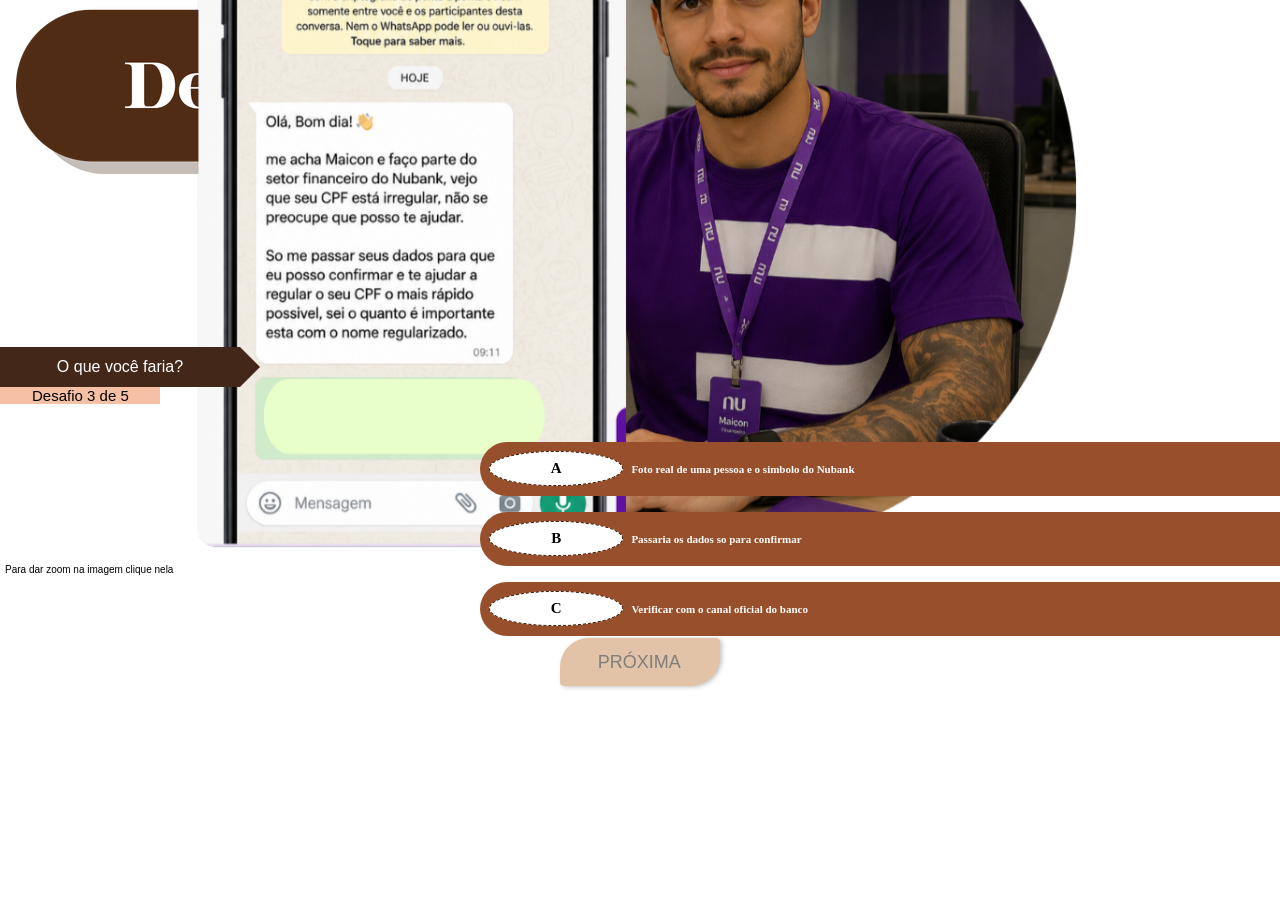
==== fake-whats.html @ ec3dd17e "Add files via upload" ====
<!DOCTYPE html>
<html lang="en">
<head>
    <meta charset="UTF-8">
    <meta name="viewport" content="width=device-width, initial-scale=1.0">
     <link rel="stylesheet" href="src/CSS-style/style-pages.css">
    <link rel="shortcut icon" href="src/imagens/lupa.ico" type="image/x-icon">
    <title>Você cairia nessa?</title>

</head>
<body class="custom-background">


 <section class="question">
        <section class="principal3-page style-page grid-pages">
        <div class="botao-desafio">
            <img src="src/imagens/botao-desafio.png" alt="botao marrom com o nome desafio e um chapeu de detetive">
        </div>
        
        <div class="notificacao">
            <img src="src/imagens/fake-contato.png" alt="notificação do whatsapp de uma simulação de golpe e a imagem de um homem criado por IA,se passando como funcionário do banco Nubank">
            <p class="zoom-imagem-text">Para dar zoom na imagem clique nela</p>
        </div>

        <div class="bloco-pergunta">            
            <p id="pointer">O que você faria?</p>
            <p class="desafio-numero">Desafio 3 de 5</p>
        </div>
        
            

        <div class="botoes-escolha grid-iguais">

            <div class="botoes-escolha-container">
                <p class="botao-style-escolha evento-botao" id="botao-errado"><span>A</span>Foto real de uma pessoa e o simbolo do Nubank</p>
                <p class="botao-style-escolha evento-botao" id="botao-errado"><span>B</span>Passaria os dados so para confirmar</p>
                <p class="botao-style-escolha evento-botao" id="botao-certo"><span>C</span>Verificar com o canal oficial do banco</p>
            </div>
        </div>

            <div class="botao-proxima status-atual-proxima grid-iguais">
                <button><a href="/notificacao4.html">PRÓXIMA</a></button>
            </div>

        </div>

       

    </section>
    </section>
    
   
    <script src="/src/javascript/script.js"></script>
       
</body>
</html>
---- src/CSS-style/style-pages.css ----
@font-face {
    font-family: "Esteban-Regular";
    src: url(src2/Fonte-letra/Esteban-Regular.ttf) format("truetype");
    font-weight: 400;
    font-style: normal;
}


@font-face {
    font-family: "Gagalin-Regular";
    src: url(src2/Fonte-letra/Gagalin-Regular.otf) format("openType");
    font-weight: 400;
    font-style: normal;
}



*{
    margin: 0;
    padding: 0;
    box-sizing: border-box;
    
}

.sessao-creditos{
    font-size: 15px;
    font-weight: 600;
    
}

.sessao-creditos:hover{
    color: #fff;
}



body.custom-background{
    background-color: rgb(226, 188, 152);
    background: url(src/imagens/fundo-pagina-principal.png);
    background-size: 100% 100%;
    background-repeat: no-repeat;
    background-position: left top;
    background-attachment: fixed;
    
     
}



/*--------------pagina-principal----------------------*/


.style-page{
   display: flex;
   justify-content: center;
   align-items: center;
   flex-direction: column;
}

    .style-page .botao-desafio{
        grid-column: 1/3;
      

     img{
        max-width: 60vw;
        margin: -3rem 0px 0px 1rem;
     }

    }

    .style-page .notificacao{
       grid-column: 1/4;
        width: 99%;
        margin-top: -2rem;

        img{
            width: 77%;
            display: block;
            margin: 0 auto ;
        }

    }

        .principal3-page .notificacao img{
            width: 70%;
        }

        .principal3-page .notificacao:hover img{
            transform: scale(1.4);
            
        }
        .zoom-imagem-text{
            width: 16rem;
            font-size: 10px;
            margin-left: 5px;
            font-family: "Gagalin-Regular", sans-serif;
        }
  
    #pointer {
        width: 15rem;
        height: 40px;
        position: relative;
        background-color: #432819;
        display: flex;
        justify-content: center;
        align-items: center;
        font-size: 16px;
        color: #fff;
        font-family: "Gagalin-Regular", sans-serif;

    }


    .style-page .bloco-pergunta{
        width: 20rem;
        grid-column: 1/3;
         margin-top: 1rem;
        
    }


   #pointer:before {
        content: "";
        position: absolute;
        right: -20px;
        bottom: 0;
        width: 0;
        height: 0;
        border-left: 20px solid #432819;
        border-top: 20px solid transparent;
        border-bottom: 20px solid transparent;
    }

    .desafio-numero{
         width: 10rem;
        padding-left: 2rem;
         font-size: 15px;
         font-family: "Esteban-Regular", sans-serif;
         background-color: #f5c0a4;
        
         
    }

   

    .style-page .botoes-escolha{
    
        max-width: clamp( 20rem, 5vh, 5rem);
        min-height: 25vh;
        gap: 2rem;
        
        
    
        .botoes-escolha-container{
            display: flex;
            flex-direction: column;
            gap: 1rem;
            
        }

        .botao-style-escolha{
            font-size: 11px;
            background-color: #97502b;
            min-width: 70vw;
            min-height: 6vh;
            display: flex;
            align-items: center;
            border-radius: 30px;
            color: #fff;
            gap: 0.5rem;
            font-weight: 600;
            cursor: pointer;
           position: relative;
           transition: background 0.3s ease;


            span{
                background-color: #fff;
                color: #000;
                width: 15%;
                height: 35px;
                text-align: center;
                border-radius: 80%;
                padding-top: 0.5rem;
                border: 1px dashed #3b2011;
                margin-left: 9px;
                font-size: 15px;    
            }
            
        }   


      
    }


    .status-atual-proxima{
        pointer-events: none;
        opacity: 0.5;
    }
     
    .proxima-ativo{
        pointer-events: auto;
        opacity: 1;

    }


    .botao-proxima button{
        width: 10rem;
        height: 3rem;
        
        background-color: #c68951;
        box-shadow: 2px 1px 4px #00000075;
        border-radius: 29px 4px 29px 4px;
        font-family: "Gagalin-Regular", sans-serif;
        font-size: 18px;
        border: none;
        cursor: pointer;
        transition: background 0.3s ease;
        text-transform: uppercase;
         
    }

    .botao-proxima a:link , a:visited{
        text-decoration: none;
        color: #000;
    }

    .botao-proxima button:hover{
        background-color: #a77343;
        color: #fff;
    }
    .botao-proxima  a:visited:hover{
        color: #fff;
    }
    
    
    .botao-proxima button a:link{
        width: 99%;
        height: 99%;
        border-radius: 29px 4px 29px 4px;
        display: flex;
        justify-content: center;
        align-items: center;
    }
    
    /*--------------grid-pages---------------------*/

  .grid-pages{
    display: grid;
    grid-template-columns: repeat(3, minmax(8rem, 1fr));
    grid-template-rows: repeat(5, minmax(0, 9.2rem));
  }
      
  .grid-iguais{
    grid-column: 1/4;
    margin: auto;
  }
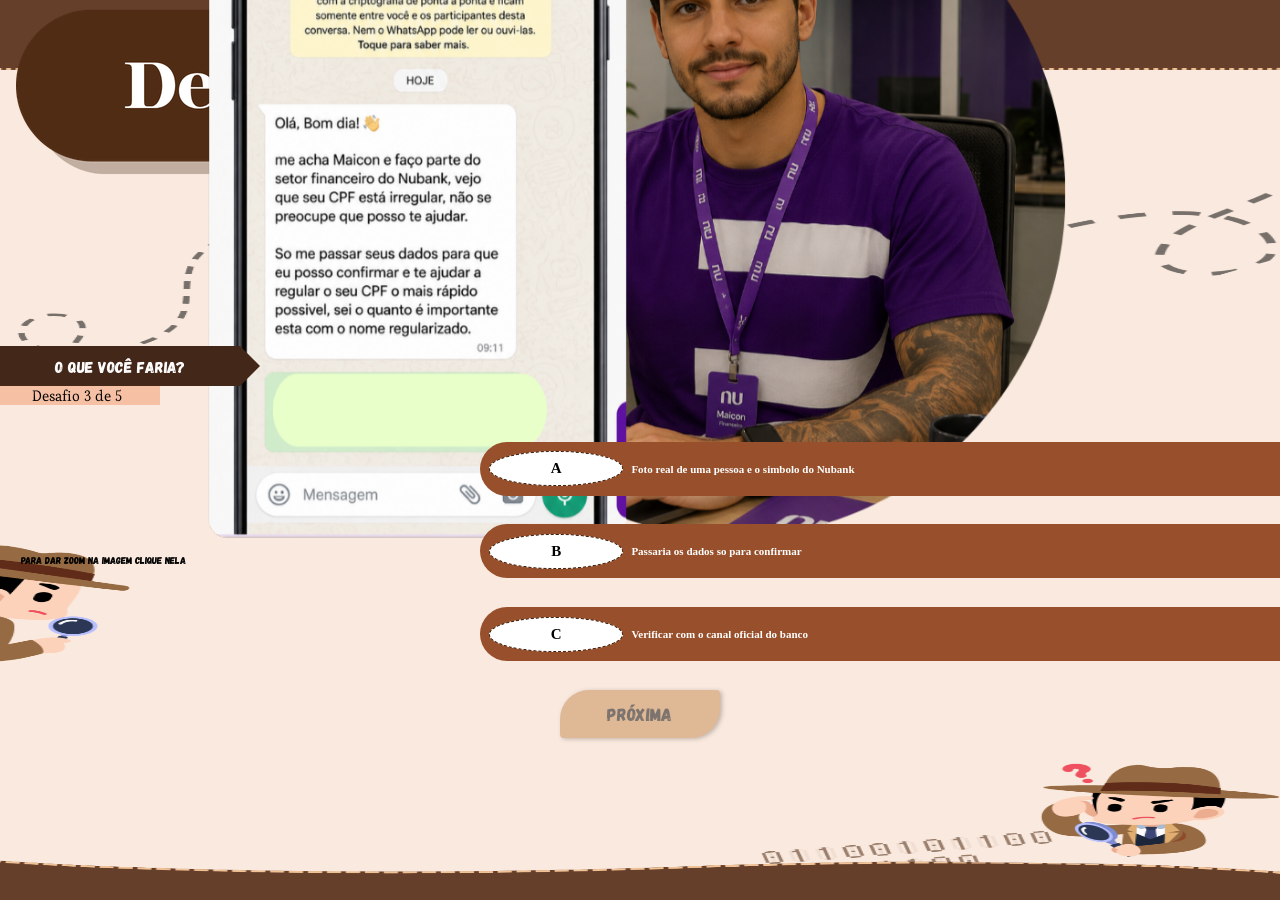
==== commit 1966d976: "Update fake-whats.html" ====
--- a/fake-whats.html
+++ b/fake-whats.html
@@ -35,24 +35,22 @@
                 <p class="botao-style-escolha evento-botao" id="botao-errado"><span>A</span>Foto real de uma pessoa e o simbolo do Nubank</p>
                 <p class="botao-style-escolha evento-botao" id="botao-errado"><span>B</span>Passaria os dados so para confirmar</p>
                 <p class="botao-style-escolha evento-botao" id="botao-certo"><span>C</span>Verificar com o canal oficial do banco</p>
+                <div class="botao-proxima status-atual-proxima grid-iguais">
+                    <button><a href="notificacao4.html">PRÓXIMA</a></button>
+                </div>
             </div>
         </div>
-
-            <div class="botao-proxima status-atual-proxima grid-iguais">
-                <button><a href="/notificacao4.html">PRÓXIMA</a></button>
-            </div>
 
         </div>
 
        
-
     </section>
     </section>
     
    
-    <script src="/src/javascript/script.js"></script>
+    <script src="src/javascript/script.js"></script>
        
 </body>
 </html>
 
- + 
--- a/src/CSS-style/style-pages.css
+++ b/src/CSS-style/style-pages.css
@@ -2,7 +2,7 @@
 
 @font-face {
     font-family: "Esteban-Regular";
-    src: url(src2/Fonte-letra/Esteban-Regular.ttf) format("truetype");
+    src: url(../../src2/Fonte-letra/Esteban-Regular.ttf) format("truetype");
     font-weight: 400;
     font-style: normal;
 }
@@ -10,7 +10,7 @@
 
 @font-face {
     font-family: "Gagalin-Regular";
-    src: url(src2/Fonte-letra/Gagalin-Regular.otf) format("openType");
+    src: url(../../src2/Fonte-letra/Gagalin-Regular.otf) format("openType");
     font-weight: 400;
     font-style: normal;
 }
@@ -35,10 +35,9 @@
 }
 
 
-
 body.custom-background{
     background-color: rgb(226, 188, 152);
-    background: url(src/imagens/fundo-pagina-principal.png);
+    background: url(../imagens/fundo-pagina-principal.png);
     background-size: 100% 100%;
     background-repeat: no-repeat;
     background-position: left top;
@@ -97,7 +96,11 @@
             margin-left: 5px;
             font-family: "Gagalin-Regular", sans-serif;
         }
-  
+
+    .principal3-page .notificacao{
+            padding: 1rem;
+        }
+
     #pointer {
         width: 15rem;
         height: 40px;
@@ -156,7 +159,7 @@
         .botoes-escolha-container{
             display: flex;
             flex-direction: column;
-            gap: 1rem;
+            gap: 1.8rem;
             
         }
 
@@ -263,4 +266,4 @@
    
 
         
-        +        
